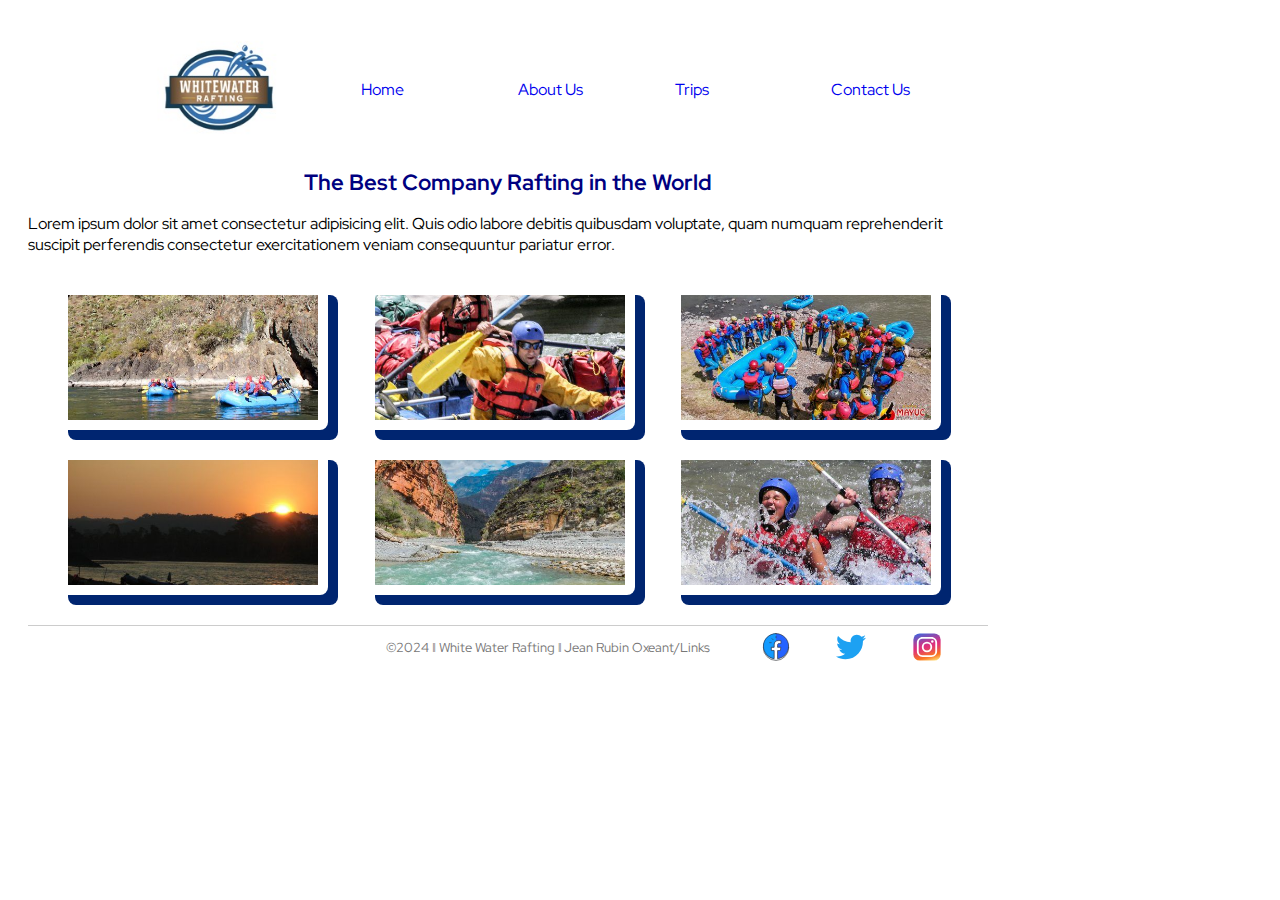
==== wwr/index.html @ 9d6824a9 "final project" ====
<!DOCTYPE html>
<html lang="en-US">
    <head>
        <meta charset="utf-8"> 
        <meta name="viewport" content="width=device-width, initial-scale=1.0">
        <title>Rafting Home Page | Jean Rubin Oxeant</title>
        <meta name="description" content="Jean Rubin Oxeant's BYU-Idaho WDD 130 course Trips Page.">
        <meta name="author" content="Jean Rubin Oxeant">
        <link rel="stylesheet" href="styles/rafting.css">           
    </head>
    <body>
        <header>
            <img src="images/logo_head.jpg" alt="The company logo">
            <nav>
                <a href="index.html">Home</a>
                <a href="about.html">About Us</a>
                <a href="trips.html">Trips</a>
                <a href="contact.html">Contact Us</a>
            </nav>   
        </header>
        <main>
            <h1>The Best Company Rafting in the World</h1>
            <p>Lorem ipsum dolor sit amet consectetur adipisicing elit. Quis odio labore debitis quibusdam voluptate, quam numquam reprehenderit suscipit perferendis consectetur exercitationem veniam consequuntur pariatur error.</p>
            <div class="pictures">
                <img src="images/trip1.jpg" alt="The company employee">
                <img src="images/trip2.jpg" alt="The company employee">
                <img src="images/trip3.jpg" alt="The company employee">
                <img src="images/trip4.jpg" alt="The company employee">
                <img src="images/trip5.jpg" alt="The company employee">
                <img src="images/trip6.jpg" alt="The company employee">
            </div>
            
            
              

            
        </main>
        <footer>
             <p>©2024 ‖ White Water Rafting ‖ Jean Rubin Oxeant/Links</p>
            <nav class="sociallinks">
                <a href="https://facebook.com">
                <img src="images/facebook.svg" alt="Facebook">
                </a>
                <a href="https://twitter.com">
                <img src="images/twitter.svg" alt="Twitter">
                </a>
                <a href="https://instagram.com">
                <img src="images/instagram.svg" alt="Instagram">
                </a>
           </nav>
        </footer>
    </body>
    <!-- 02 April 2024 -->
</html>
---- wwr/styles/rafting.css ----
@import url('https://fonts.googleapis.com/css2?family=Red+Hat+Display:ital,wght@0,300..900;1,300..900&display=swap');

body {
    font-family: var(--paragraph-font);
    max-width: 960px;
    padding: 20px;
}

:root {
    --primary-color: #5e277c;
    --secondary-color: #6fff00;
    --accent1-color: #f8d00d;
    --accent2-color: #002570;
    
    --heading-font: "Red Hat Display", serif;
    --paragraph-font: "Red Hat Display", serif;
    
    --nav-background-color: #5e277c;
    --nav-link-color: #6fff00;
    --nav-hover-link-color: #002570;
    --nav-hover-background-color: #f8d00d;
}

body {
    font-family: var(--paragraph-font);
    max-width: 960px;
    padding: 20px;
   /* border: 1px solid rgba(0,0,0,.1);*/
}
/*
main {
    border: 1px solid rgba(0,0,0,.1);
}*/

/*.map {
    border: 1px solid rgba(0,0,0,.1);
}
*/

.pictures {
    display: grid;
    grid-template-columns: repeat(3, 1fr);
    margin: 20px;
    align-items: center;
    
}

.pictures img {
    width: 250px;
    border-radius: 0.5rem;
    box-shadow: 10px 10px var(--accent2-color);
    padding: 10px;
    margin: 10px;
   
}

.contact  {
    /*border: 1px solid rgba(0,0,0,.1);*/
    display: grid;
    grid-template-columns: 1fr 1fr;
    
    
    
    /*width: 450px;*/
    margin: 0 auto;
    padding: 1rem;
    /*border: 1px solid rgba(0, 0, 0, 0.1);*/
   /* border-radius: 0.5rem;*/
    /*background-color: #eee;*/
}

.contact h1 {
    grid-column: 1/3;
    grid-row: 1/2;
    /*border: 1px solid rgba(0,0,0,.1);*/

}

.contact img {
    /*border: 1px solid rgba(0,0,0,.1);*/
    /*width: 450px;
    height: auto;*/
    box-shadow: 10px 10px var(--accent2-color);
    border-radius: 10px;
    grid-column: 2/3;
    grid-row: 4/5; 
    
}

.information {
    grid-column: 2/3;
    grid-row: 2/5;
    /*background-color: aqua;*/
    /*border: 1px solid rgba(0,0,0,.1);*/
    background-color: #eee;
    margin-right: 20px;
    
}

.information h3 {
    grid-column: 2/3;
    grid-row: 2/3;
    text-align: center;
    padding: 10px;
    margin: 10px;
}

.sentences {
    grid-column: 2/3;
    grid-row: 3/4;
    border-bottom: 1px solid rgba(0,0,0,.1);
    border-top: 1px solid rgba(0,0,0,.1);
    padding: 10px;
    margin: 15px;
}

.information img {
    grid-column: 2/3;
    grid-row: 4/5;
   /* border: 1px solid rgba(0,0,0,.1);*/
    padding: 10px;
    margin: 10px;
    width: 400px;
   
}

form {
    grid-column: 1/2;
    grid-row: 2/5;
   /* background-color: #6fff00; */
    border: 1px solid rgba(0,0,0,.1);
    background-color: #eee;
    margin-left: 15px;
}

.map iframe {
    height: auto;
    width: 720px;
    
}

.map {
    
    grid-column: 1/3;
    grid-row: 5/6;
    margin: 10px;
    text-align: center;
}

.hero {
    position: relative;
    border: 1px solid rgba(0,0,0,.1);
    
}

.hero img {
    display: block;
    width: 100%;
    height: auto;  
}

.hero article {
    background-color: var(--accent2-color);
    border: 1px solid rgba(0,0,0,.1);
    opacity: .6;
    position: absolute;
    top: 100px;
    left: 80px;
    right: 80px;
}

.hero article p {
    color: white;
    font-size: var(--paragraph-font);
    padding: 5px; 
}

.hero h1 {
    color: white;
    background-color: black;
    opacity: .6;
    text-align: center;
    position: absolute;
    top: 10px;  
    width: 100%;
    font-family: var(--heading-font);
}

.hero article img {
    float: right;
    width: 120px; 
    padding: 10px;    
}

a {
    text-decoration: none;
    flex: 1 1 100%;
}

.sociallinks {
    position: relative;
}

.sociallinks img {
    float: left;
    width: 30px;
}

footer {
    display: grid;
    grid-template-columns: 3fr 1fr;
    column-gap: 50px;
    margin-top: 10px;

    margin: 1rem auto 0;
   /* width: 650px; */
    text-align: center;
    font-size: 0.8em;
    color: #777;
    border-top: 1px solid #ccc;
}

footer p {
    grid-column: 1/2;
    grid-row: 1/2;
    text-align: right;
}

.sociallinks {
    grid-column: 2/3;
    grid-row: 1/2;
}

header {
    display: grid;
    grid-template-columns: 1fr 2fr;
	align-items: center;
    gap: 20px;
    /*border: 1px solid rgba(0,0,0,.1);*/
   
}

header img {
    margin: 0 0.25rem 0 1rem;
	width: 150px;
	height: auto;
    padding-left: 100px;
}

nav {
    display: flex;
    flex-direction: row;
    align-items: center;
    justify-content: space-around;
    /*border: 1px solid rgba(0,0,0,.1);*/
    
    
}

.adventure {
    display: grid;
    grid-template-columns: repeat(5, 1fr);
    grid-template-rows: repeat(2, 0.5fr);
    /*column-gap: 5px;
    row-gap: 5px;*/
    justify-content: space-around;
    align-content: space-around;
    padding: 20px;
}

.adventure h2 {
    grid-column: span 5;
    /*grid-row: 1/2;*/
    text-align: center;
}

.adventure figure img {
    max-width: 150px;
    max-height: 100px;
}

.adventure figure {
    display: flex;
    flex-flow: column;
    flex-wrap: wrap;
    padding: 5px;
    max-width: 220px;
    margin: auto;
  }
/* 
.cheakamus {
    grid-column: 1/2;
    grid-row: 2/3;  
}

.trishull {
    grid-column: 2/3;
    grid-row: 2/3; 
}

.mountain {
    grid-column: 3/4;
    grid-row: 2/3; 
}

.beach {
    grid-column: 4/5;
    grid-row: 2/3; 
}

.kayak {
    grid-column: 5/6;
    grid-row: 2/3; 
}
*/
.adventure figcaption {
    background-color: #222;
    color: #fff;
    font: italic smaller sans-serif;
    padding: 3px;
    text-align: center;
}
  
.beach img {
    width: 500px;
}

.kayak img {
    width: 500px;
}

.history h2 {
    text-align: center;
}

.history p{
    padding: 20px;
}

/*for my form */

h1 {
    margin: 1rem;
    font-size: 1.4em;
    color: navy;
    text-align: center;
}
/*
form {
    width: 450px;
    margin: 0 auto;
    padding: 1rem;
    border: 1px solid rgba(0, 0, 0, 0.1);
    border-radius: 0.5rem;
    background-color: #eee;
    display: grid;
}*/

.form-item {
    display: grid;
    align-items: center;   
}

.form-item p {
    grid-row: 1/2;
    grid-column: 1/3;
}

.column1 {
    grid-template-columns: 3fr 1fr;
    margin: 0.5rem 0;
}

.column2 {
    grid-template-columns: 1fr 1fr;
}

fieldset {
    display: grid;
    grid-gap: 0.5rem;
    margin: 1rem; 
    padding: 1rem;
}

legend {
    padding: 0.5rem;
    color: navy;
    font-size: 1.3em;
}

label, input, button, select, textarea {
    font-family: var(--heading-font);
}

label {
    text-align: left;
    padding-right: 1rem;
}

input, select, textarea {
    padding: 0.5rem;
    font-size: 1.1rem;
}

button {
    margin: 1rem;
    background-color: navy;
    color: #fff;
    border: none;
    border-radius: 5rem;
    padding: .75rem;
    font-size: 1.2rem;
    float: right;
}

button:hover {
    background-color: darkgreen;
    
}
/*
span {
    color: navy;
    font-family: var(--heading-font);
    font-size:x-large;
}
*/
.form-item img {
    width: 250px;
    display: block;
    margin: auto; 
}
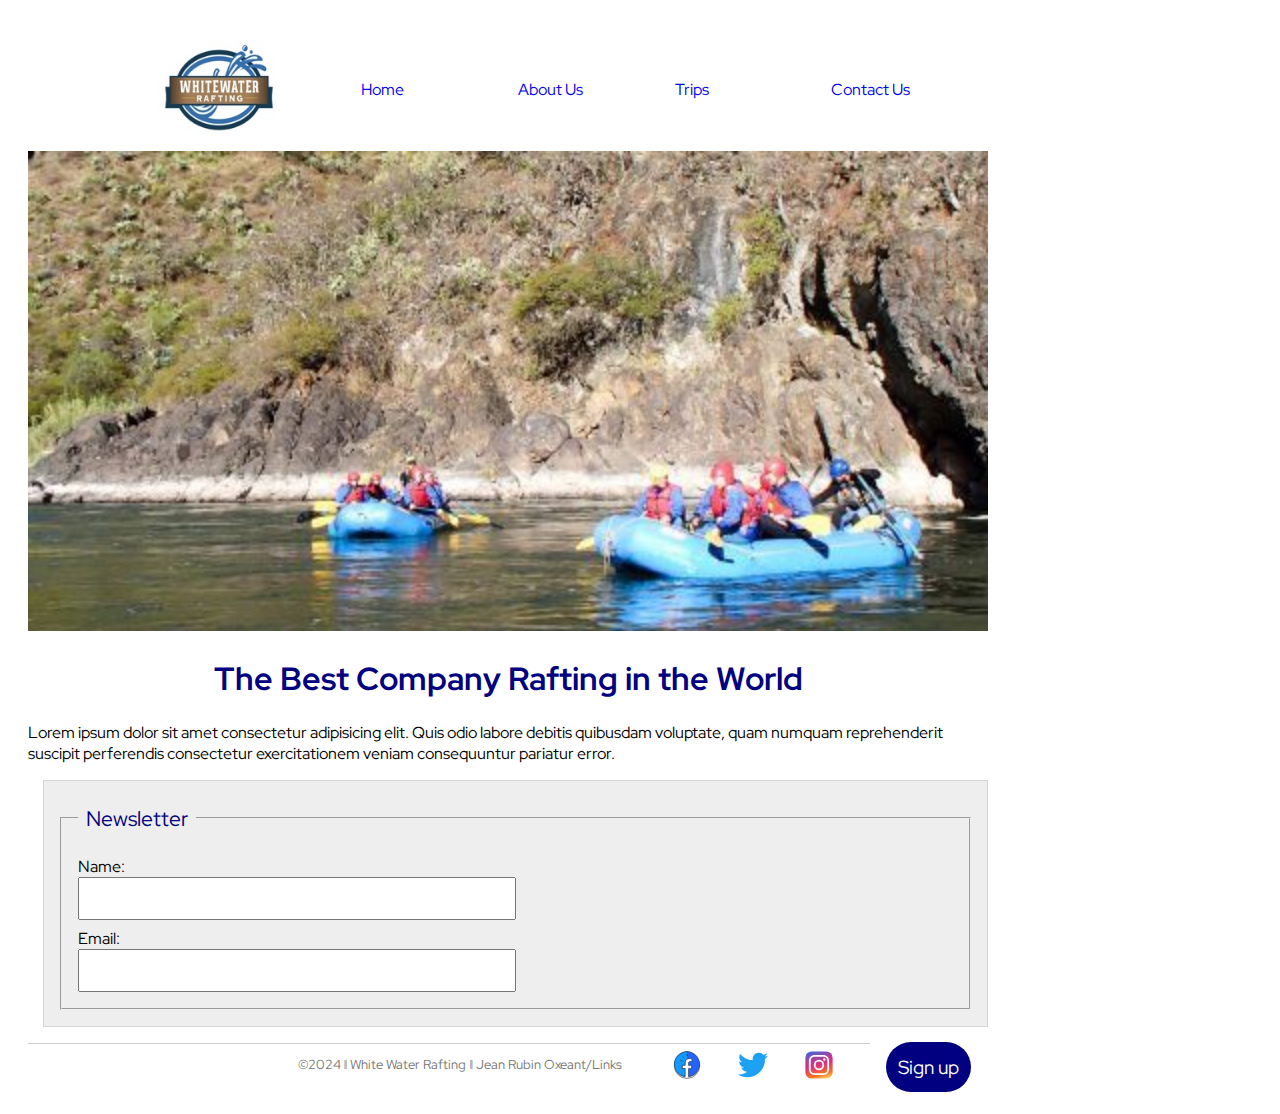
==== commit 566ccbf8: "project site final" ====
--- a/wwr/index.html
+++ b/wwr/index.html
@@ -19,20 +19,32 @@
             </nav>   
         </header>
         <main>
-            <h1>The Best Company Rafting in the World</h1>
+            <img src="images/trip1.jpg" alt="The company employee" width="100%">
+            <section class="titulo2"> 
+                <h1>The Best Company Rafting in the World</h1>
+            </section>
             <p>Lorem ipsum dolor sit amet consectetur adipisicing elit. Quis odio labore debitis quibusdam voluptate, quam numquam reprehenderit suscipit perferendis consectetur exercitationem veniam consequuntur pariatur error.</p>
-            <div class="pictures">
-                <img src="images/trip1.jpg" alt="The company employee">
-                <img src="images/trip2.jpg" alt="The company employee">
-                <img src="images/trip3.jpg" alt="The company employee">
-                <img src="images/trip4.jpg" alt="The company employee">
-                <img src="images/trip5.jpg" alt="The company employee">
-                <img src="images/trip6.jpg" alt="The company employee">
-            </div>
             
+            <form>
+                <fieldset>
+                    <legend>Newsletter </legend>
+                    <div class="form-item column2">
+                        <label for="name">Name:</label><br>
+                        <input type="text" id="name" name="name">
+                    </div>
+                    <div class="form-item column2">
+                        <label for="useremail">Email:</label><br>
+                        <input type="email" id="useremail" name="useremail">
+                    </div>
+                    
+                   
+                   
+
+                </fieldset>
+
+                <button type="submit">Sign up</button>
             
-              
-
+            </form>
             
         </main>
         <footer>
--- a/wwr/styles/rafting.css
+++ b/wwr/styles/rafting.css
@@ -54,6 +54,35 @@
    
 }
 
+.fotos {
+    display: grid;
+    grid-template-columns: repeat(3, 1fr);
+    margin: 20px;
+    align-items: center;
+    
+}
+
+.fotos img {
+    width: 250px;
+    border-radius: 0.5rem;
+    box-shadow: 10px 10px var(--accent2-color);
+    padding: 10px;
+    margin: 10px;
+   
+}
+
+.titulo h1 {
+    font-family: var(--heading-font);
+    text-align: center; 
+    color: navy;
+}
+
+.titulo2 h1 {
+    font-family: var(--heading-font);
+    text-align: center;
+    color: navy; 
+}
+
 .contact  {
     /*border: 1px solid rgba(0,0,0,.1);*/
     display: grid;
@@ -165,8 +194,8 @@
     opacity: .6;
     position: absolute;
     top: 100px;
-    left: 80px;
-    right: 80px;
+    left: 20px;
+    right: 20px;
 }
 
 .hero article p {
@@ -189,7 +218,7 @@
 .hero article img {
     float: right;
     width: 120px; 
-    padding: 10px;    
+    padding: 5px;    
 }
 
 a {
@@ -339,7 +368,7 @@
 
 /*for my form */
 
-h1 {
+.contact h1 {
     margin: 1rem;
     font-size: 1.4em;
     color: navy;
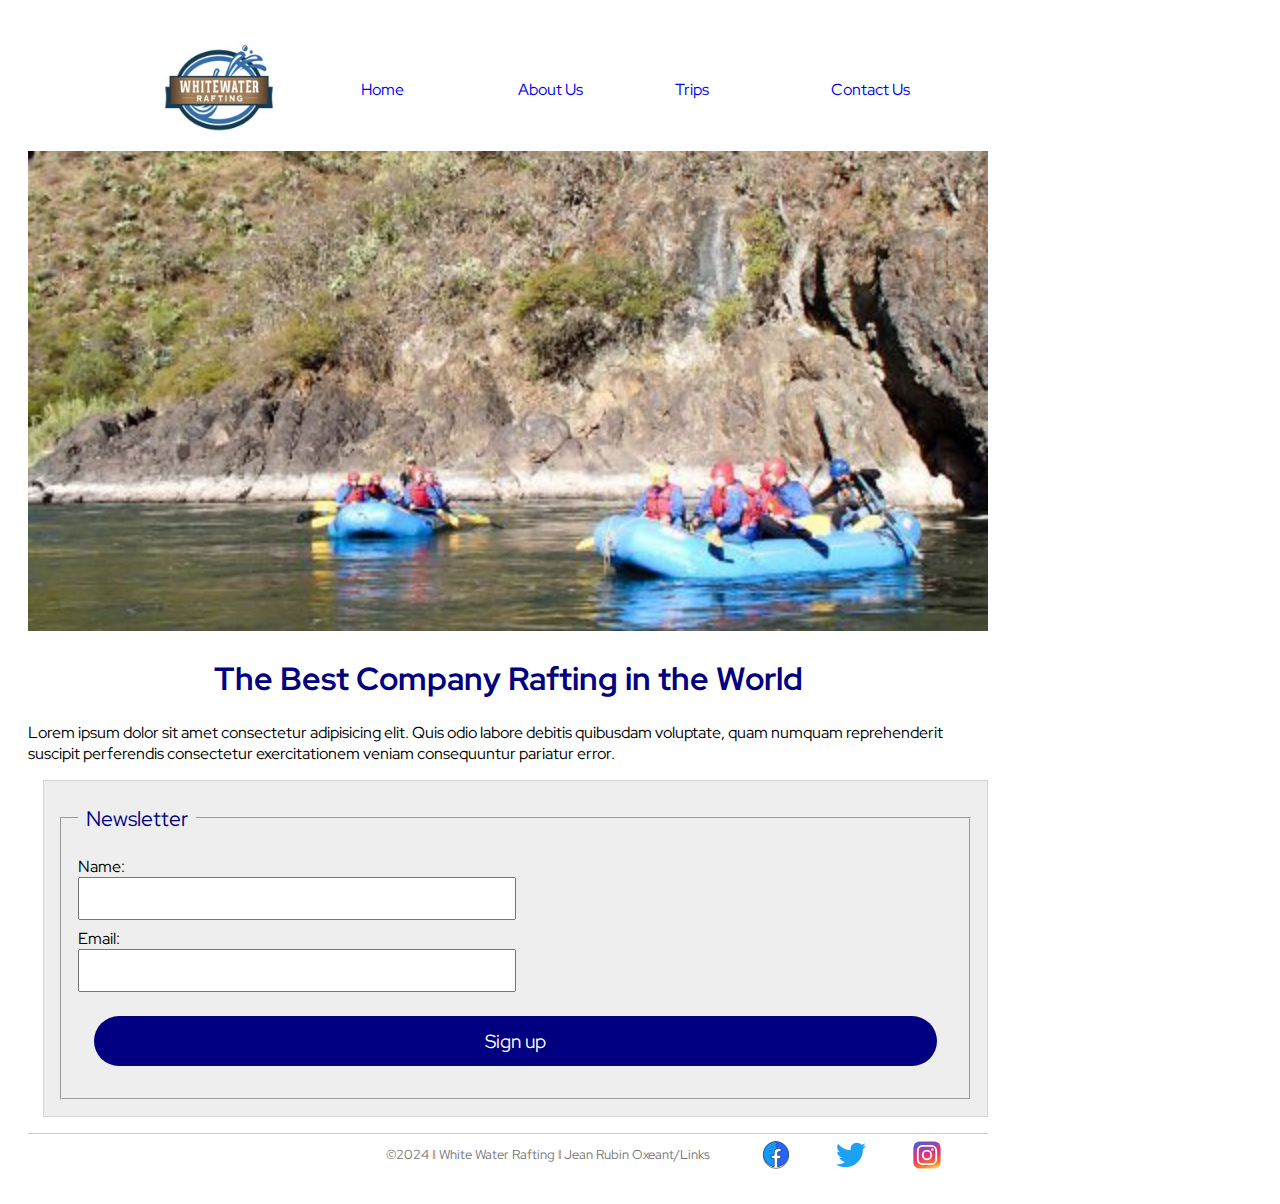
==== commit 3235f0fe: "home site change 2" ====
--- a/wwr/index.html
+++ b/wwr/index.html
@@ -19,8 +19,8 @@
             </nav>   
         </header>
         <main>
-            <img src="images/trip1.jpg" alt="The company employee" width="100%">
             <section class="titulo2"> 
+                <img src="images/trip1.jpg" alt="The company employee">
                 <h1>The Best Company Rafting in the World</h1>
             </section>
             <p>Lorem ipsum dolor sit amet consectetur adipisicing elit. Quis odio labore debitis quibusdam voluptate, quam numquam reprehenderit suscipit perferendis consectetur exercitationem veniam consequuntur pariatur error.</p>
@@ -36,16 +36,9 @@
                         <label for="useremail">Email:</label><br>
                         <input type="email" id="useremail" name="useremail">
                     </div>
-                    
-                   
-                   
-
+                    <button type="submit">Sign up</button>
                 </fieldset>
-
-                <button type="submit">Sign up</button>
-            
             </form>
-            
         </main>
         <footer>
              <p>©2024 ‖ White Water Rafting ‖ Jean Rubin Oxeant/Links</p>
@@ -62,5 +55,5 @@
            </nav>
         </footer>
     </body>
-    <!-- 02 April 2024 -->
+    <!-- 11 April 2024 -->
 </html>--- a/wwr/styles/rafting.css
+++ b/wwr/styles/rafting.css
@@ -81,6 +81,10 @@
     font-family: var(--heading-font);
     text-align: center;
     color: navy; 
+}
+
+.titulo2 img {
+    width: 100%; 
 }
 
 .contact  {
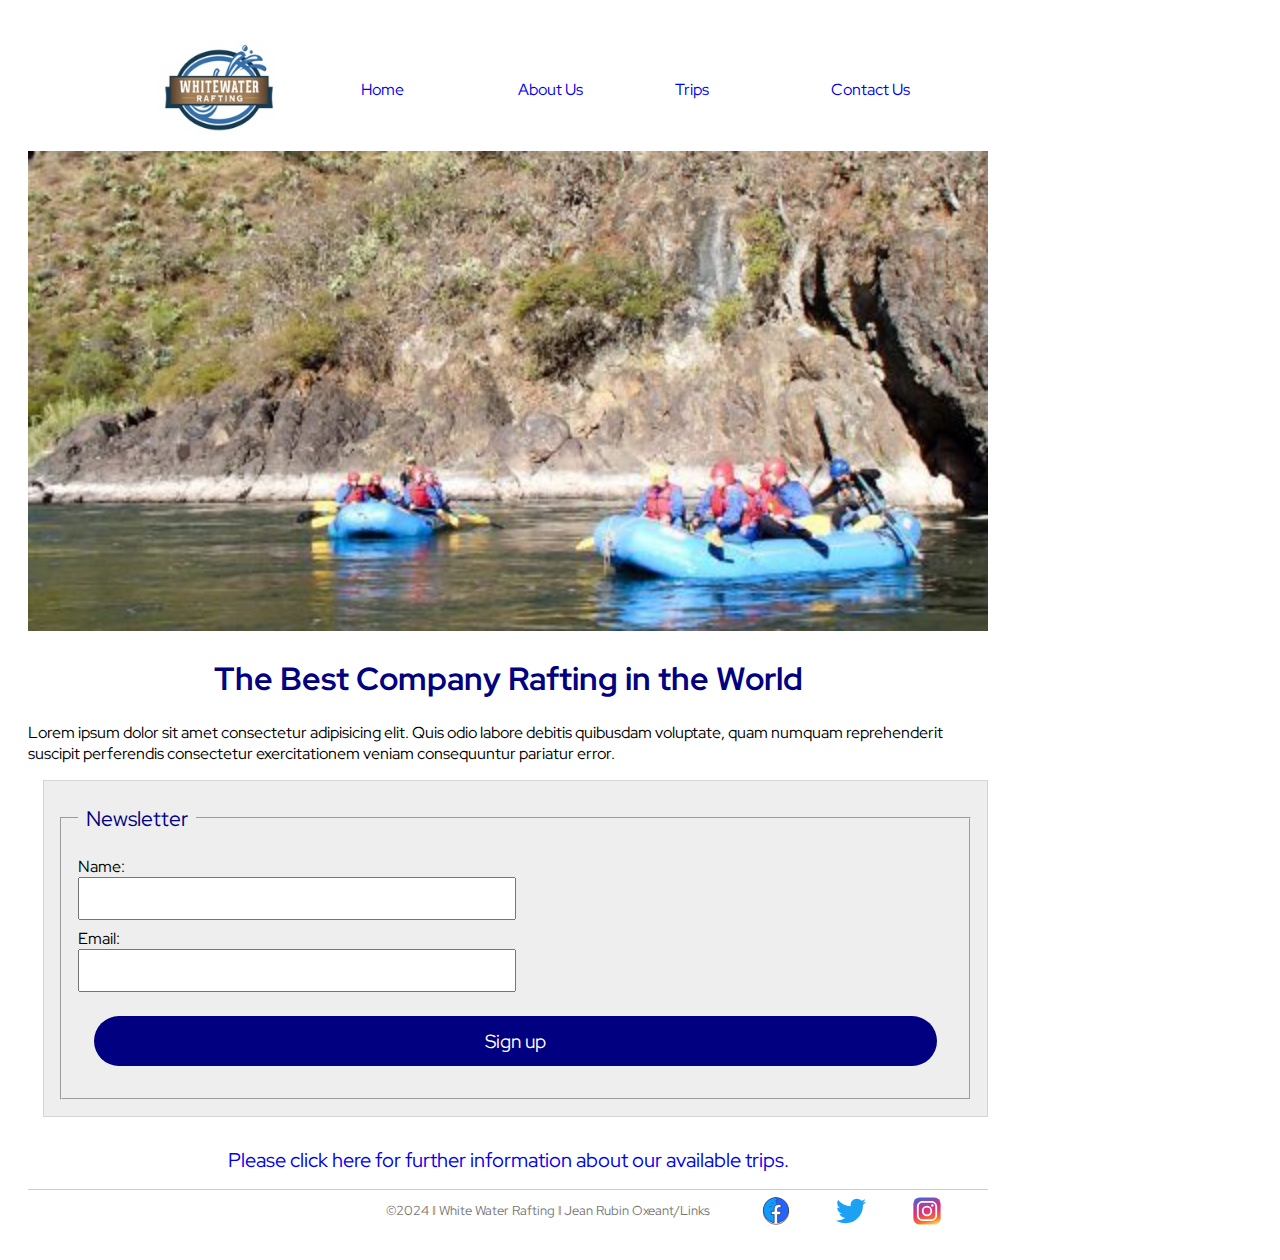
==== commit df95b8c7: "home site today" ====
--- a/wwr/index.html
+++ b/wwr/index.html
@@ -39,6 +39,9 @@
                     <button type="submit">Sign up</button>
                 </fieldset>
             </form>
+            <div class="trip">
+                <a href="trips.html">Please click here for further information about our available trips.</a>
+            </div>
         </main>
         <footer>
              <p>©2024 ‖ White Water Rafting ‖ Jean Rubin Oxeant/Links</p>
--- a/wwr/styles/rafting.css
+++ b/wwr/styles/rafting.css
@@ -59,16 +59,33 @@
     grid-template-columns: repeat(3, 1fr);
     margin: 20px;
     align-items: center;
+   /* box-shadow: 10px 10px var(--accent2-color);*/
+    /*border: 1px solid rgba(0,0,0,.1);*/
     
 }
 
 .fotos img {
-    width: 250px;
+    width: 200px;
     border-radius: 0.5rem;
-    box-shadow: 10px 10px var(--accent2-color);
-    padding: 10px;
-    margin: 10px;
+   /* box-shadow: 10px 10px var(--accent2-color);*/
+    /*padding: 5px;
+    margin: 5px;*/
    
+}
+
+.fotos apurimac {
+    grid-column: 1/2;
+    grid-row: 1/2;
+}
+
+.fotos urubamba {
+    grid-column: 2/3;
+    grid-row: 1/2;
+}
+
+.fotos urubambariver {
+    grid-column: 3/4;
+    grid-row: 1/2;
 }
 
 .titulo h1 {
@@ -463,4 +480,31 @@
     margin: auto; 
 }
 
-
+table, th, td {
+    border: 1px solid black;
+    border-collapse: collapse;
+}
+
+th, td {
+   /* background-color: #96D4D4;*/
+    border-color: #002570;
+    padding-top: 10px;
+    padding-bottom: 20px;
+    padding-left: 30px;
+    padding-right: 40px;
+}
+
+table {
+    border-style: solid;
+    /*float: center;*/
+    margin-bottom: 50px;
+    margin-left: 200px;
+    margin-top: 20px;
+}
+
+.trip {
+    margin-top: 30px;
+    text-align: center;
+    font-family: var(--paragraph-font);
+    font-size: 1.25rem;
+}